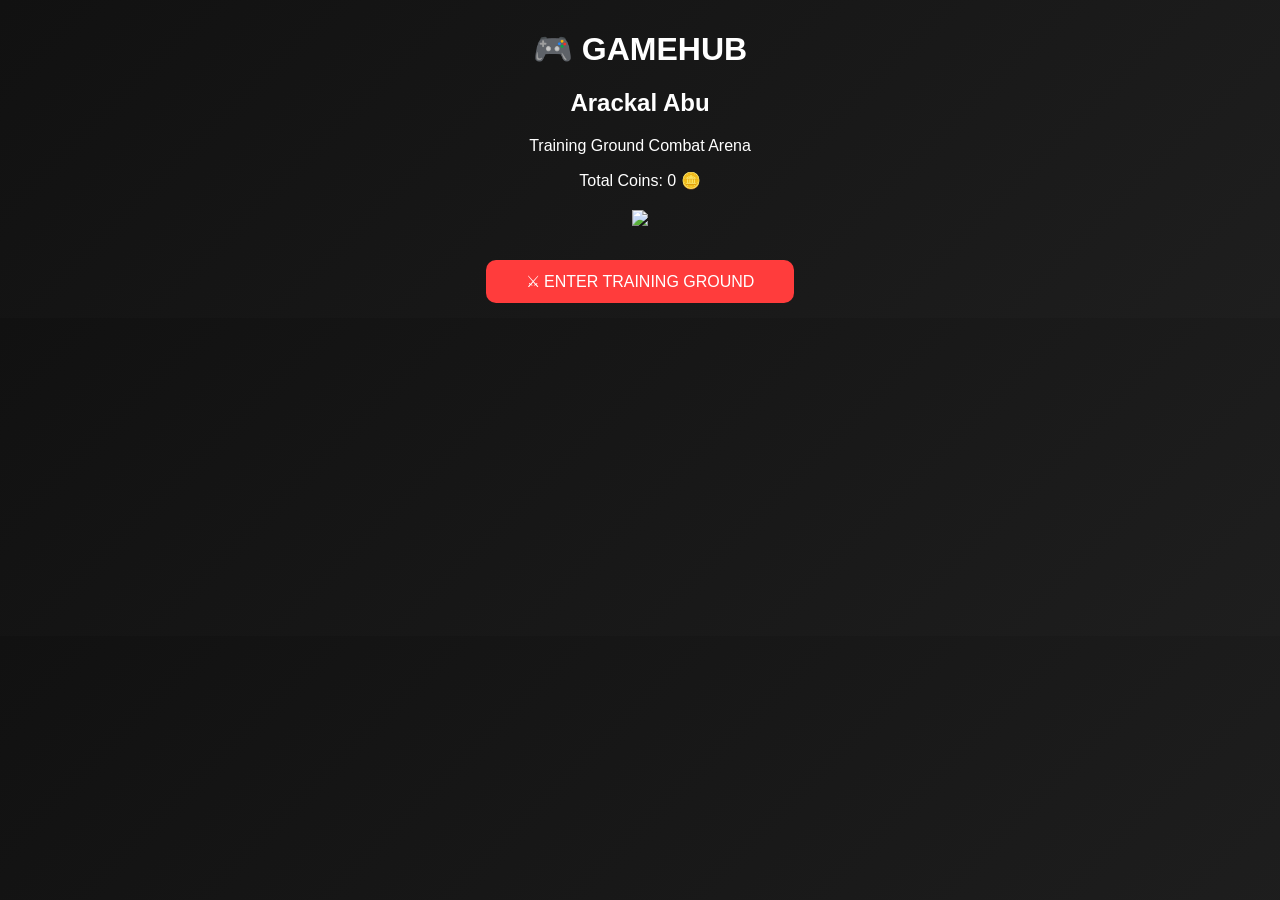
==== index.html @ 7ab9c1d5 "Add files via upload" ====
<!DOCTYPE html>
<html>
<head>
    <title>Gamehub - Arackal Abu</title>
    <link rel="stylesheet" href="style.css">
</head>
<body>

    <div class="header">
        <h1>🎮 GAMEHUB</h1>
        <h2>Arackal Abu</h2>
        <p>Training Ground Combat Arena</p>
        <p>Total Coins: <span id="coinCount">0</span> 🪙</p>
    </div>

    <div class="hero-section">
        <img src="assets/hero.png" class="hero">
    </div>

    <div class="menu">
        <button onclick="startGame()">⚔ ENTER TRAINING GROUND</button>
    </div>

<script>
    // Initialize coins if not set
    if (!localStorage.getItem("coins")) {
        localStorage.setItem("coins", 0);
    }

    // Display coins
    document.getElementById("coinCount").innerText = localStorage.getItem("coins");

    function startGame() {
        window.location.href = "games/training.html";
    }

</script>
</body>
</html>
---- style.css ----
body {
    margin: 0;
    background: linear-gradient(135deg, #111, #1e1e1e);
    color: white;
    font-family: Arial, sans-serif;
    text-align: center;
}

.header {
    margin-top: 30px;
}

.hero-section {
    margin-top: 20px;
}

.hero {
    width: 200px;
}

.menu {
    margin-top: 30px;
}

button {
    display: block;
    margin: 15px auto;
    padding: 12px 40px;
    font-size: 16px;
    border: none;
    border-radius: 10px;
    background: #ff3c3c;
    color: white;
    cursor: pointer;
}

button:hover {
    background: darkred;
}
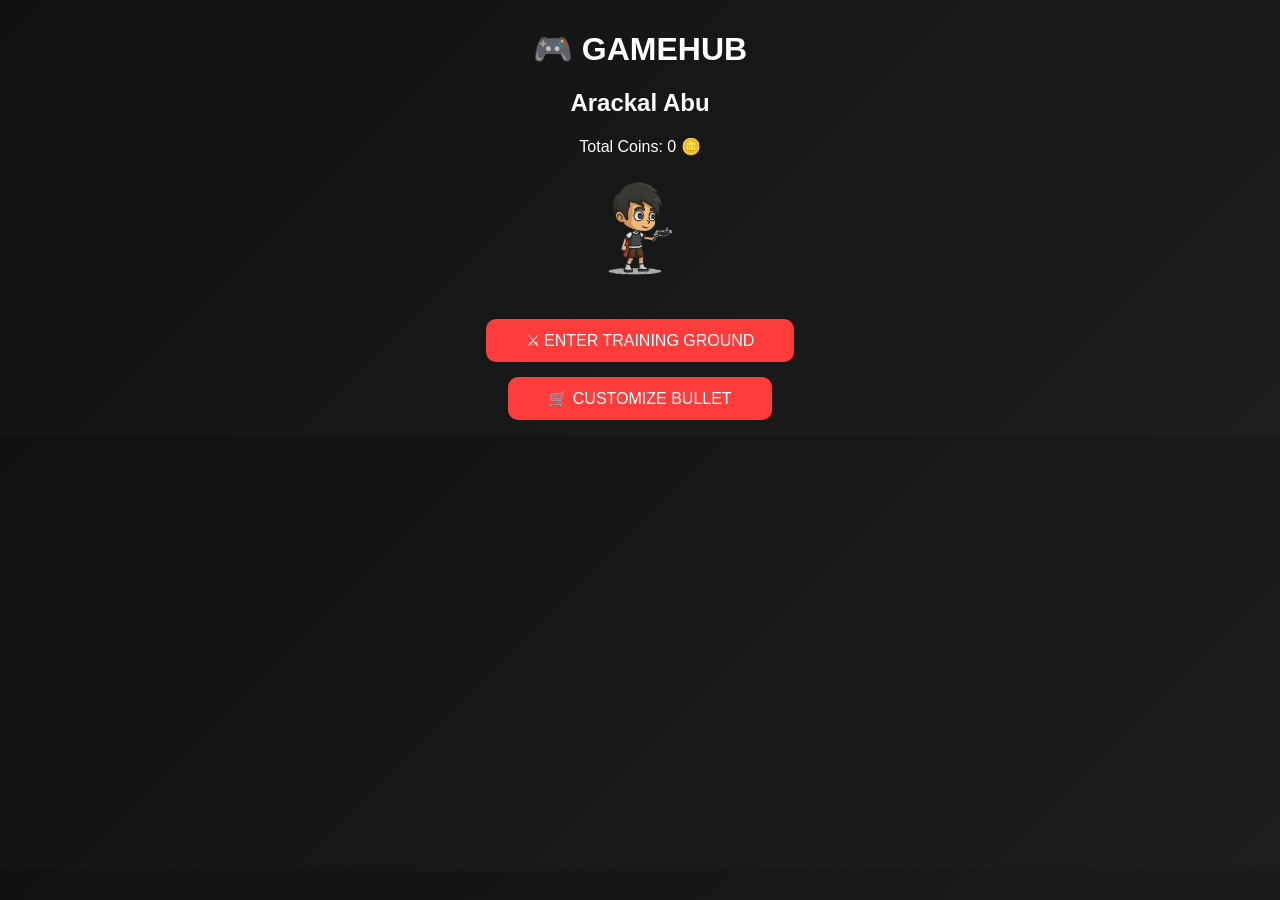
==== commit a0e740cc: "Update index.html" ====
--- a/index.html
+++ b/index.html
@@ -6,34 +6,81 @@
 </head>
 <body>
 
-    <div class="header">
-        <h1>🎮 GAMEHUB</h1>
-        <h2>Arackal Abu</h2>
-        <p>Training Ground Combat Arena</p>
-        <p>Total Coins: <span id="coinCount">0</span> 🪙</p>
-    </div>
+<div class="header">
+    <h1>🎮 GAMEHUB</h1>
+    <h2>Arackal Abu</h2>
+    <p>Total Coins: <span id="coinCount">0</span> 🪙</p>
+</div>
 
-    <div class="hero-section">
-        <img src="assets/hero.png" class="hero">
-    </div>
+<div class="hero-section">
+    <img src="assets/hero.png" class="hero">
+</div>
 
-    <div class="menu">
-        <button onclick="startGame()">⚔ ENTER TRAINING GROUND</button>
-    </div>
+<div class="menu">
+    <button onclick="startGame()">⚔ ENTER TRAINING GROUND</button>
+    <button onclick="toggleShop()">🛒 CUSTOMIZE BULLET</button>
+</div>
+
+<div id="shop" style="display:none; margin-top:20px;">
+    <h2>Bullet Upgrades</h2>
+
+    <button onclick="selectBullet('default')">Default (Free)</button>
+
+    <button onclick="buyOrEquip('rare',1000)">Rare - 1000 Coins</button>
+    <button onclick="buyOrEquip('epic',2000)">Epic - 2000 Coins</button>
+    <button onclick="buyOrEquip('legendary',3000)">Legendary - 3000 Coins</button>
+
+    <p id="shopMessage"></p>
+</div>
 
 <script>
-    // Initialize coins if not set
-    if (!localStorage.getItem("coins")) {
-        localStorage.setItem("coins", 0);
+
+if (!localStorage.getItem("coins")) localStorage.setItem("coins", 0);
+if (!localStorage.getItem("ownedBullets")) localStorage.setItem("ownedBullets", JSON.stringify(["default"]));
+if (!localStorage.getItem("equippedBullet")) localStorage.setItem("equippedBullet", "default");
+
+document.getElementById("coinCount").innerText = localStorage.getItem("coins");
+
+function startGame(){
+    window.location.href="games/training.html";
+}
+
+function toggleShop(){
+    let shop=document.getElementById("shop");
+    shop.style.display=shop.style.display==="none"?"block":"none";
+}
+
+function selectBullet(type){
+    localStorage.setItem("equippedBullet",type);
+    document.getElementById("shopMessage").innerText="Equipped!";
+}
+
+function buyOrEquip(type,price){
+
+    let coins=parseInt(localStorage.getItem("coins"));
+    let owned=JSON.parse(localStorage.getItem("ownedBullets"));
+
+    if(owned.includes(type)){
+        localStorage.setItem("equippedBullet",type);
+        document.getElementById("shopMessage").innerText="Equipped!";
+        return;
     }
 
-    // Display coins
-    document.getElementById("coinCount").innerText = localStorage.getItem("coins");
+    if(coins>=price){
+        coins-=price;
+        owned.push(type);
 
-    function startGame() {
-        window.location.href = "games/training.html";
+        localStorage.setItem("coins",coins);
+        localStorage.setItem("ownedBullets",JSON.stringify(owned));
+        localStorage.setItem("equippedBullet",type);
+
+        document.getElementById("coinCount").innerText=coins;
+        document.getElementById("shopMessage").innerText="Purchased & Equipped!";
+    }else{
+        document.getElementById("shopMessage").innerText="Not enough coins!";
     }
+}
 
 </script>
 </body>
-</html>+</html>
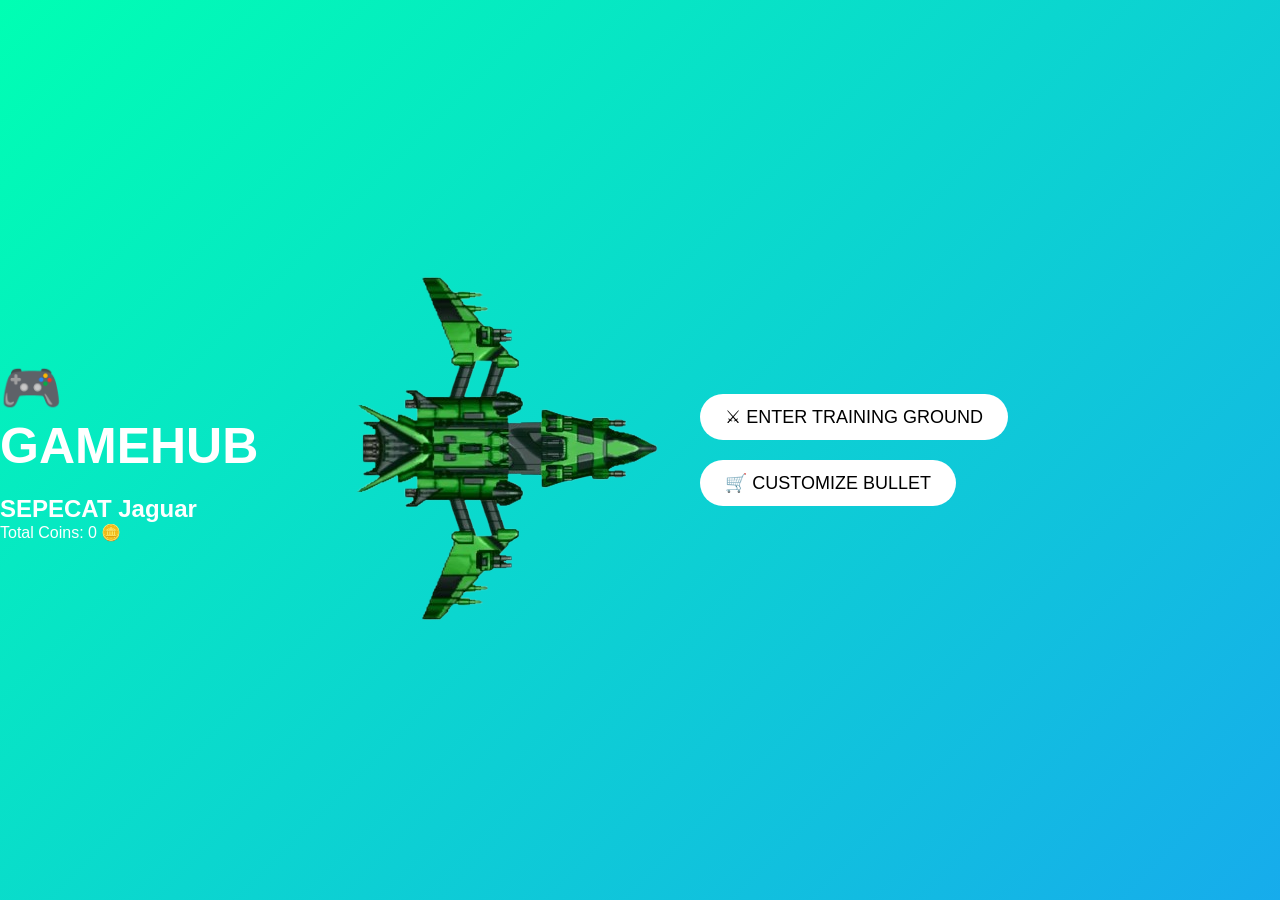
==== commit c1906849: "Update index.html" ====
--- a/index.html
+++ b/index.html
@@ -1,14 +1,14 @@
 <!DOCTYPE html>
 <html>
 <head>
-    <title>Gamehub - Arackal Abu</title>
+    <title>Gamehub - SEPECAT Jaguar</title>
     <link rel="stylesheet" href="style.css">
 </head>
 <body>
 
 <div class="header">
     <h1>🎮 GAMEHUB</h1>
-    <h2>Arackal Abu</h2>
+    <h2>SEPECAT Jaguar</h2>
     <p>Total Coins: <span id="coinCount">0</span> 🪙</p>
 </div>
 
@@ -84,3 +84,4 @@
 </script>
 </body>
 </html>
+
--- a/style.css
+++ b/style.css
@@ -1,39 +1,55 @@
-body {
-    margin: 0;
-    background: linear-gradient(135deg, #111, #1e1e1e);
-    color: white;
-    font-family: Arial, sans-serif;
-    text-align: center;
+* {
+  margin: 0;
+  padding: 0;
+  box-sizing: border-box;
+  font-family: Arial, sans-serif;
 }
 
-.header {
-    margin-top: 30px;
+body {
+  min-height: 100vh;
+  overflow: hidden;
+  background: linear-gradient(-45deg, #ff416c, #ff4b2b, #1e90ff, #00ffb3);
+  background-size: 400% 400%;
+  animation: gradientBG 12s ease infinite;
+  display: flex;
+  justify-content: center;
+  align-items: center;
+  color: white;
 }
 
-.hero-section {
-    margin-top: 20px;
+@keyframes gradientBG {
+  0% { background-position: 0% 50%; }
+  50% { background-position: 100% 50%; }
+  100% { background-position: 0% 50%; }
 }
 
-.hero {
-    width: 200px;
+.container {
+  text-align: center;
+  backdrop-filter: blur(10px);
+  background: rgba(0,0,0,0.4);
+  padding: 40px;
+  border-radius: 20px;
+  box-shadow: 0 0 40px rgba(0,0,0,0.4);
 }
 
-.menu {
-    margin-top: 30px;
+h1 {
+  font-size: 50px;
+  margin-bottom: 20px;
 }
 
 button {
-    display: block;
-    margin: 15px auto;
-    padding: 12px 40px;
-    font-size: 16px;
-    border: none;
-    border-radius: 10px;
-    background: #ff3c3c;
-    color: white;
-    cursor: pointer;
+  padding: 12px 25px;
+  margin: 10px;
+  border: none;
+  border-radius: 30px;
+  font-size: 18px;
+  cursor: pointer;
+  background: white;
+  color: black;
+  transition: 0.3s;
 }
 
 button:hover {
-    background: darkred;
-}+  transform: scale(1.1);
+  background: gold;
+}
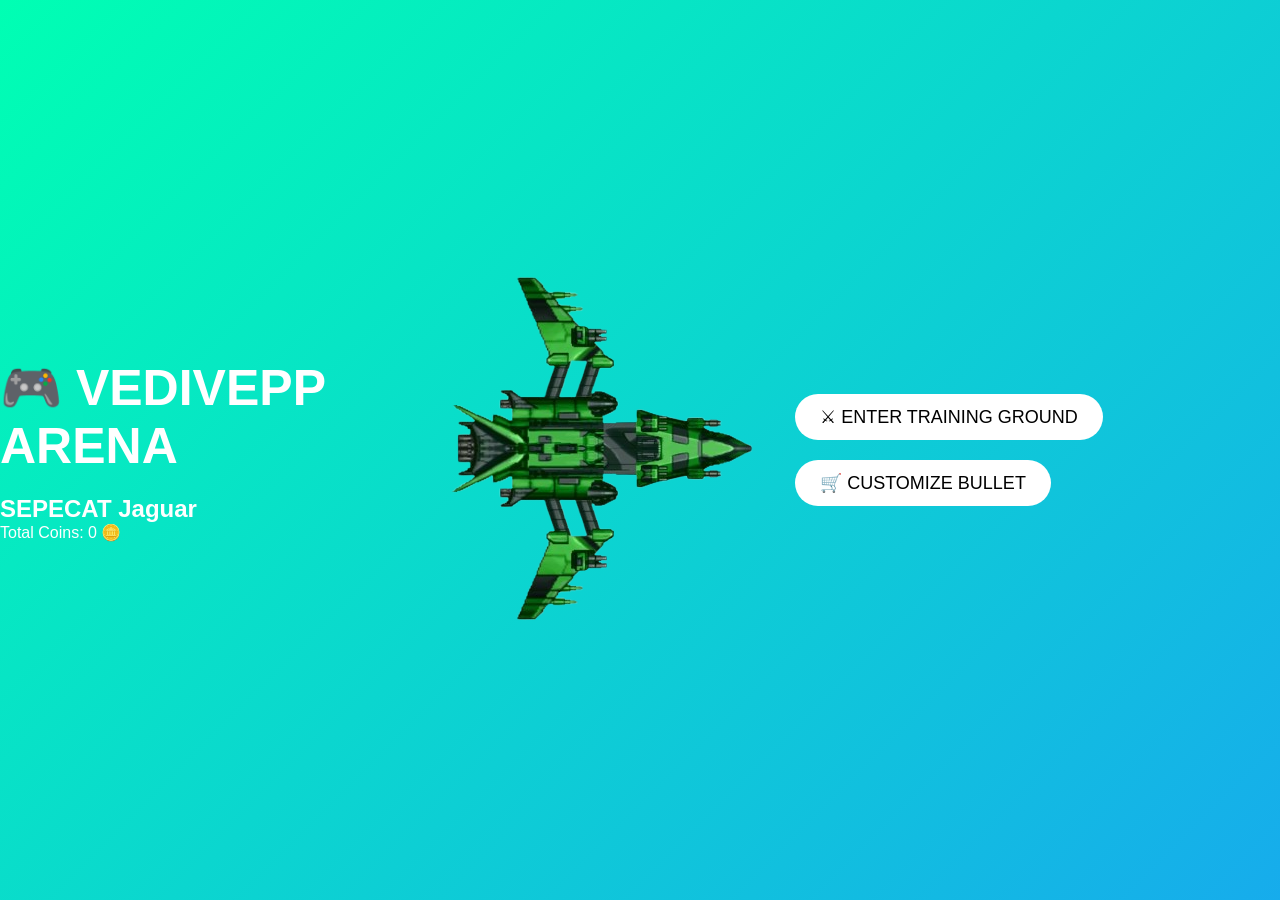
==== commit 9c655b38: "Update index.html" ====
--- a/index.html
+++ b/index.html
@@ -1,13 +1,13 @@
 <!DOCTYPE html>
 <html>
 <head>
-    <title>Gamehub - SEPECAT Jaguar</title>
+    <title>Vedivepp Arena - SEPECAT Jaguar</title>
     <link rel="stylesheet" href="style.css">
 </head>
 <body>
 
 <div class="header">
-    <h1>🎮 GAMEHUB</h1>
+    <h1>🎮 VEDIVEPP ARENA</h1>
     <h2>SEPECAT Jaguar</h2>
     <p>Total Coins: <span id="coinCount">0</span> 🪙</p>
 </div>
